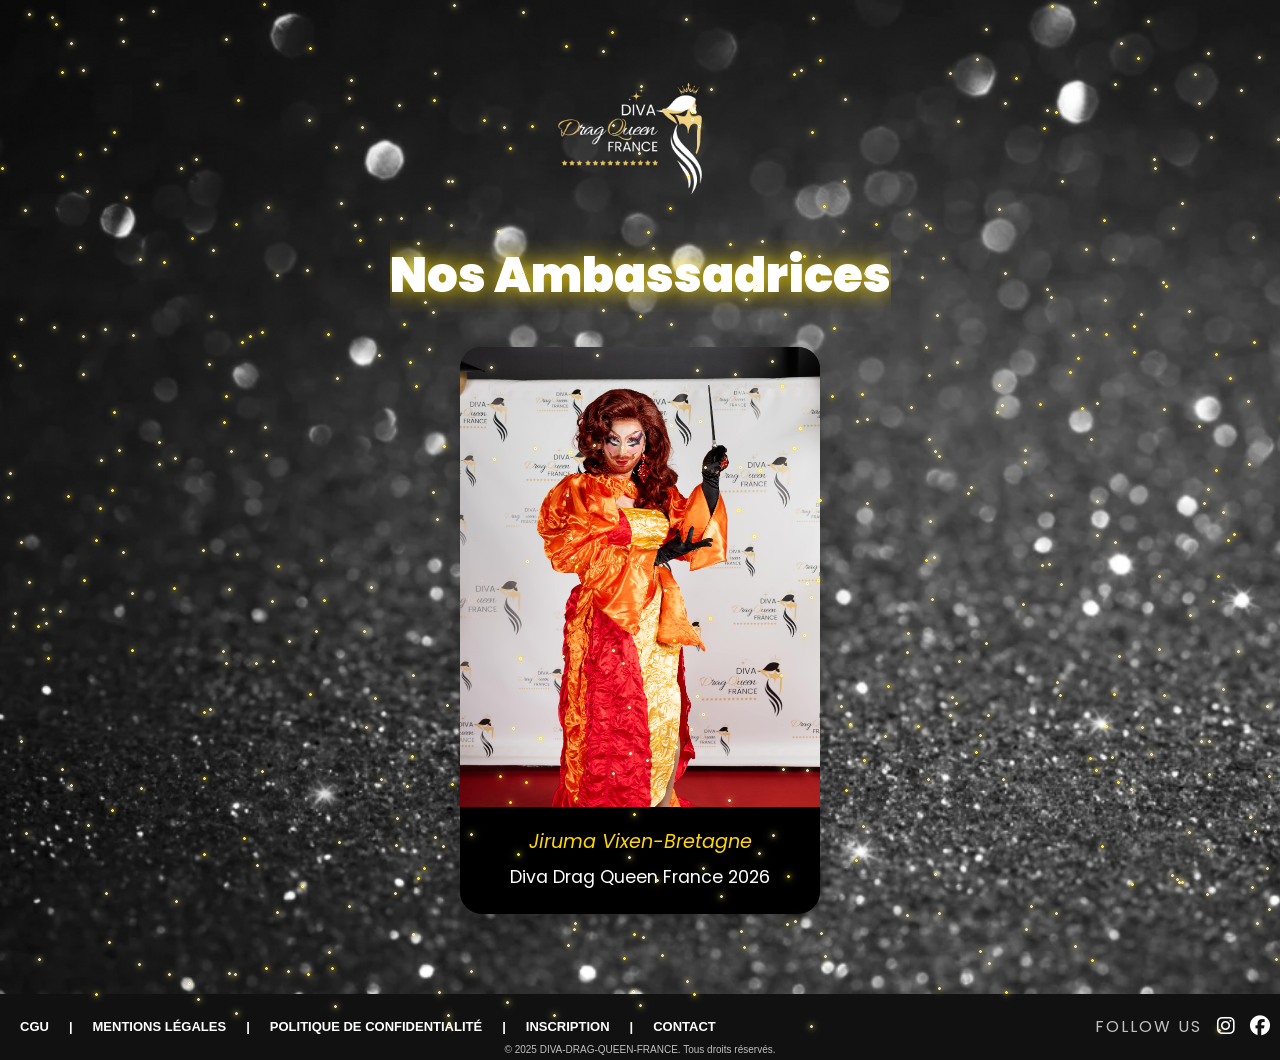
==== pages/ambassadrices.html @ 038f0b07 "mise a jour site mars 2026" ====
<!DOCTYPE html>
<html lang="fr">

<head>
    <meta charset="UTF-8">
    <meta name="viewport" content="width=device-width, initial-scale=1.0">
    <title>DIVA DRAG QUEEN FRANCE | Nos Ambassadrices</title>
    <link rel="shortcut icon" type="image/png" href="../srv/logo/1.png" />
    <link rel="stylesheet" href="../style.css">
    <link href="https://fonts.googleapis.com/css2?family=Poppins:ital,wght@0,800;1,800&display=swap" rel="stylesheet">
    <link href="https://fonts.googleapis.com/css2?family=Allura&display=swap" rel="stylesheet">
    <link rel="stylesheet" href="https://cdnjs.cloudflare.com/ajax/libs/font-awesome/6.5.1/css/all.min.css">
</head>

<body>
       <!--
 b.             8          .8.              ,o888888o.        ,o888888o.               8 888888888o.      8 8888888888   `8.`888b           ,8'
888o.          8         .888.            8888     `88.   . 8888     `88.             8 8888    `^888.   8 8888          `8.`888b         ,8'
Y88888o.       8        :88888.        ,8 8888       `8. ,8 8888       `8b            8 8888        `88. 8 8888           `8.`888b       ,8'
.`Y888888o.    8       . `88888.       88 8888           88 8888        `8b           8 8888         `88 8 8888            `8.`888b     ,8'
8o. `Y888888o. 8      .8. `88888.      88 8888           88 8888         88           8 8888          88 8 888888888888     `8.`888b   ,8'
8`Y8o. `Y88888o8     .8`8. `88888.     88 8888           88 8888         88           8 8888          88 8 8888              `8.`888b ,8'
8   `Y8o. `Y8888    .8' `8. `88888.    88 8888           88 8888        ,8P           8 8888         ,88 8 8888               `8.`888b8'
8      `Y8o. `Y8   .8'   `8. `88888.   `8 8888       .8' `8 8888       ,8P            8 8888        ,88' 8 8888                `8.`888'
8         `Y8o.`  .888888888. `88888.     8888     ,88'   ` 8888     ,88'             8 8888    ,o88P'   8 8888                 `8.`8'
8            `Yo .8'       `8. `88888.     `8888888P'        `8888888P'               8 888888888P'      8 888888888888          `8.`

                                                                 Powered by 🅽🅰🅲🅾 🅳🅴🆅 ✨
-->  
    <div class="background" id="bg-effect">

        <div class="ambassadrices-page">
            <a href="../index.html" class="ambassadrices-logo-link">
                <img class="ambassadrices-logo" src="../srv/logo/11.png" alt="Diva Drag Queen France">
            </a>

            <h1 class="ambassadrices-title">Nos Ambassadrices</h1>

            <div class="ambassadrices-container">
                <div class="ambassadrice-card">
                    <div class="ambassadrice-photo-wrapper">
                        <img src="../srv/ambassadrice-01.jpg" alt="Jiruma Vixen-Bretagne" class="ambassadrice-photo">
                    </div>

                    <div class="ambassadrice-caption">
                        <p class="ambassadrice-name">Jiruma Vixen-Bretagne</p>
                        <p class="ambassadrice-title-text">Diva Drag Queen France 2026</p>
                    </div>
                </div>
            </div>
        </div>

        <footer>
            <div class="footer-container">
                <div class="footer-links">
                    <a href="./infos.html#cgu" class="footer-link">CGU</a>
                    <div class="responsive-footer">|</div>
                    <a href="./infos.html#mentions-legales" class="footer-link">MENTIONS LÉGALES</a>
                    <div class="responsive-footer">|</div>
                    <a href="./infos.html#politique-confidentialite" class="footer-link">POLITIQUE DE CONFIDENTIALITÉ</a>
                    <div class="responsive-footer">|</div>
                    <a href="./inscriptions.html" class="footer-link">INSCRIPTION</a>
                    <div class="responsive-footer">|</div>
                    <a href="./contact.html" class="footer-link">CONTACT</a>
                </div>
                <div class="footer-social">
                    <span class="follow-us">FOLLOW US</span>
                    <a href="https://www.instagram.com/divadragqueenfranceofficiel?igsh=b3A2aWt0Zmlwb2pk" target="blank" class="social-icon"><i class="fab fa-instagram"></i></a>
                    <a href="https://www.facebook.com/profile.php?id=61575319885004" target="blank" class="social-icon"><i class="fab fa-facebook"></i></a>
                </div>
            </div>
            <div class="footer-copyright">
                © 2025 DIVA-DRAG-QUEEN-FRANCE. Tous droits réservés.
            </div>
        </footer>
    </div>
</body>

<script src="../demo.js"></script>

</html>
---- style.css ----
/* <!--
b.             8          .8.              ,o888888o.        ,o888888o.               8 888888888o.      8 8888888888   `8.`888b           ,8'
888o.          8         .888.            8888     `88.   . 8888     `88.             8 8888    `^888.   8 8888          `8.`888b         ,8'
Y88888o.       8        :88888.        ,8 8888       `8. ,8 8888       `8b            8 8888        `88. 8 8888           `8.`888b       ,8'
.`Y888888o.    8       . `88888.       88 8888           88 8888        `8b           8 8888         `88 8 8888            `8.`888b     ,8'
8o. `Y888888o. 8      .8. `88888.      88 8888           88 8888         88           8 8888          88 8 888888888888     `8.`888b   ,8'
8`Y8o. `Y88888o8     .8`8. `88888.     88 8888           88 8888         88           8 8888          88 8 8888              `8.`888b ,8'
8   `Y8o. `Y8888    .8' `8. `88888.    88 8888           88 8888        ,8P           8 8888         ,88 8 8888               `8.`888b8'
8      `Y8o. `Y8   .8'   `8. `88888.   `8 8888       .8' `8 8888       ,8P            8 8888        ,88' 8 8888                `8.`888'
8         `Y8o.`  .888888888. `88888.     8888     ,88'   ` 8888     ,88'             8 8888    ,o88P'   8 8888                 `8.`8'
8            `Yo .8'       `8. `88888.     `8888888P'        `8888888P'               8 888888888P'      8 888888888888          `8.`

                                                                Powered by 🅽🅰🅲🅾 🅳🅴🆅 ✨
--> */

html,
body {
    overflow-x: hidden;
    width: 100%;
}

body {
    margin: 0px;
    top: 0px;
    left: 0px;
}

.background {
    background-image: url("./srv/background-blk.png");
    background-size: cover;
    background-repeat: no-repeat;
    width: 100%;
    margin: 0;
    height: 100%;
}

.home-logo {
    margin: 0px;
    display: flex;
    justify-content: space-between;
    position: relative;
}

#home-logo-01 {
    width: 200px;
    height: 100%;
    margin-left: 50px;
}

#home-logo-02 {
    margin-top: 50px;
    margin-right: 30px;
    width: 600px;
    height: 100%;
    height: auto;
    position: relative;

}

#home-logo-03 {
    width: 90%;
}

.sparkle-glow {
    position: absolute;
    width: 3px;
    height: 3px;
    background: radial-gradient(circle, gold, white, transparent);
    border-radius: 50%;
    box-shadow: 0 0 5px gold, 0 0 10px white;
    animation: sparkleGlow 1.5s infinite alternate ease-in-out;
}


/* Start page election */

#home-logo-01-b {
    height: 25%;
    position: absolute;
    left: 7%;
    top: 45px;
}

#home-affiche {
    width: 400px;
    height: auto;
    margin-top: 40px;
    margin-right: 50px;
    border-radius: 10px;
    box-shadow: 0 10px 30px rgba(0, 0, 0, 0.2);
}

.link-affiche {
    display: flex;
    justify-content: center;
    align-items: center;
}

.video-affiche-wrapper {
    display: flex;
    align-items: center;
    justify-content: center;
}

.home-affiche-video {
    width: 100%;
    max-width: 260px;
    aspect-ratio: 9 / 16;
    object-fit: cover;
    border-radius: 12px;
    display: block;
}

.banner {
    position: relative;
    width: 100%;
    height: 450px;
    display: flex;
    justify-content: center;
    overflow: hidden;
}

.banner-mobile {
    display: none;
}

.banner-image {
    width: 90%;
    height: auto;
    display: block;
    margin-top: 50px;
    border-radius: 15px;
    margin-bottom: 30px;
    background-image: url(./srv/elections-2.png);
    background-size: cover;
    background-repeat: no-repeat;
    background-position: center center;
    transition: transform 0.3s ease-in-out;
    animation: neonGlowSilver 1.5s infinite alternate ease-in-out;
}

.banner-image-02 {
    width: 90%;
    height: auto;
    display: block;
    margin-top: 50px;
    border-radius: 15px;
    margin-bottom: 30px;
    background-image: url(./srv/banner-concours-2.png);
    background-size: cover;
    background-repeat: no-repeat;
    background-position: center center;
    transition: transform 0.3s ease-in-out;
    animation: neonGlowSilver 1.5s infinite alternate ease-in-out;
}

.banner-text {
    position: absolute;
    width: 50%;
    bottom: -80px;
    right: 7%;

}

#title-elections {
    margin-top: 0px;
}


/* End page election */

@keyframes sparkleGlow {
    0% {
        opacity: 0;
        transform: scale(0.5);
    }

    100% {
        opacity: 1;
        transform: scale(1.5);
    }
}

@keyframes lightSweep {
    0% {
        left: -100%;
    }

    50% {
        left: 100%;
    }

    100% {
        left: -100%;
        opacity: 0;
    }
}

h1 {
    padding-left: 50px;
    color: white;
    /* margin-top: -30px; */
    font-weight: 900;
    font-family: 'Poppins', sans-serif;
    font-size: 3rem;
    position: relative;
    overflow: hidden;
    text-shadow: 0px 0px 15px rgba(255, 223, 0, 0.6),
        0px 0px 30px rgba(255, 223, 0, 0.5);
}

h1::after {
    content: "";
    position: absolute;
    top: 0;
    left: -100%;
    width: 150%;
    height: 100%;
    background: linear-gradient(120deg, rgba(255, 255, 255, 0) 30%, rgba(255, 255, 255, 0.6) 50%, rgba(255, 255, 255, 0) 70%);
    animation: lightSweep 2.5s ease-in-out 1.2s forwards;
}

.menu {
    margin: 48px 30px 0px 30px;
    padding-bottom: 40px;
    display: grid;
    grid-template-columns: repeat(5, minmax(0, 1fr));
    gap: 20px;
}

.sub-menu {
    position: relative;
    overflow: hidden;
    border-radius: 20px;
    flex: 1 1 calc(25% - 15px);
    max-width: calc(25% - 15px);
    display: flex;
    justify-content: center;
    align-items: center;
    transition: transform 0.3s ease-in-out;
    cursor: pointer;
}

.sub-menu-01 {
    position: relative;
    overflow: hidden;
    border-radius: 20px;
    width: 100%;
    max-width: none;
    display: flex;
    justify-content: center;
    align-items: center;
    transition: transform 0.3s ease-in-out;
    animation: neonGlowSilver 1.5s infinite alternate ease-in-out;
    cursor: pointer;
}

.sub-menu-01::after {
    content: attr(data-text);
    position: absolute;
    bottom: 0;
    left: 50%;
    transform: translateX(-50%);
    width: 100%;
    background: black;
    color: white;
    text-align: center;
    font-weight: bold;
    padding: 10px 0;
    letter-spacing: 1px;
    font-family: 'Poppins', sans-serif;
    font-size: clamp(0.75rem, 1vw, 1rem);
}

.sub-menu-01 img {
    width: 100%;
    height: auto;
    display: block;
    border-radius: 20px;
}

.sub-menu:hover {
    transform: scale(1.05);
}


.sub-menu-01:hover {
    transform: scale(1.05);
}

.card-inner {
    position: relative;
    width: 100%;
    height: 100%;
    transform-style: preserve-3d;
    transition: transform 0.8s ease;
}

.sub-menu.flipped .card-inner {
    transform: rotateY(180deg);
}

.card-front,
.card-back {
    width: 100%;
    backface-visibility: hidden;
    border-radius: 15px;
    overflow: visible;
    box-shadow: 0 10px 30px rgba(0, 0, 0, 0.2);
    display: flex;
    flex-direction: column;
    justify-content: center;
    align-items: center;
    background-color: white;
}

.card-back>p {
    margin: 0px 12px;
}

.card-front {
    background: #000;
    color: white;
}

.card-front img {
    width: 100%;
    height: auto;
    object-fit: cover;
}

.card-front span {
    padding: 10px;
    font-weight: bold;
    font-family: 'Poppins', sans-serif;
}

.card-back {
    position: absolute;
    inset: 0;
    width: 100%;
    height: 100%;
    background: linear-gradient(135deg, #1a1a1a, #333);
    color: gold;
    transform: rotateY(180deg);
    text-align: center;
    padding: 5px;
    font-family: 'Poppins', sans-serif;
    font-size: smaller;

    display: flex;
    flex-direction: column;
    align-items: center;
}

.card-back>p {
    margin: 4px 12px 0;
}

.partners-area {
    flex: 1;
    width: 100%;
    display: flex;
    align-items: center;
    justify-content: center;
}

.partners-grid {
    /* margin: 20px; */
    display: flex;
    flex-wrap: wrap;
    justify-content: center;
    gap: 8px 12px;


    box-sizing: border-box;
}

.partner-item {
    flex: 0 0 calc(50% - 70px);
    display: flex;
    align-items: center;
    justify-content: center;
}

.partner-logo {
    width: 60ssspx;
    height: 60ssspx;
    object-fit: contain;
    border-radius: 10px;
}

.billet-bouton {
    margin: 30px;
    display: inline-block;
    background-color: white;
    color: #1a1a1a;
    text-decoration: none;
    padding: 8px 16px;
    border-radius: 8px;
    font-weight: 600;
    transition: background-color 0.2s;
}

.billet-bouton:hover {
    background-color: #f11ef8;
    color: gold;
}

.candidate-list {
    list-style: none;
    padding: 0;
    margin: 0;
    display: grid;
    gap: 8px;
    margin-top: 10px;
}

.candidate-list li {
    display: flex;
    justify-content: center;
}

.candidate-link {
    background: transparent;
    border: 1px solid white;
    color: white;
    padding: 4px 10px;
    border-radius: 5px;
    font-weight: 600;
    cursor: pointer;
    font-size: small;
}

.candidate-link:hover {
    filter: brightness(1.1);
    color: #f11ef8;
    border: 1px solid #f11ef8;
}

/* Modal */
.candidate-modal {
    position: fixed;
    inset: 0;
    display: none;
}

.candidate-modal.is-open {
    display: block;
}

.candidate-modal__backdrop {
    position: absolute;
    inset: 0;
    background: rgba(0, 0, 0, 0.6);
}

.candidate-modal__dialog {
    position: absolute;
    inset: 0;
    margin: auto;
    width: min(90vw, 520px);
    justify-content: center;
    border-radius: 16px;
    padding: 12px;
    display: flex;
    flex-direction: column;
    gap: 8px;
    align-items: center;
}

.candidate-modal__img {
    width: 100%;
    height: auto;
    object-fit: contain;
    border-radius: 12px;
}

.candidate-modal__close {
    align-self: flex-end;
    top: 16px;
    right: 16px;
    background: transparent;
    color: rgb(255, 0, 157);
    border: none;
    font-size: 28px;
    line-height: 1;
    cursor: pointer;
    transition: transform 500ms ease;
}

.candidate-modal__close:hover {
    transform: rotate(360deg);
    color: gold;
}

@keyframes neonGlowSilver {
    0% {
        box-shadow: 0 0 4px silver, 0 0 10px silver, 0 0 15px silver;
    }

    50% {
        box-shadow: 0 0 6px #c0c0c0, 0 0 15px #c0c0c0, 0 0 20px #c0c0c0;
    }

    100% {
        box-shadow: 0 0 4px silver, 0 0 10px silver, 0 0 15px silver;
    }
}

footer {
    background: #111;
    color: white;
    padding: 20px 0px 5px 0px;
    margin-top: 20px;
    text-align: center;
}

.footer-container {
    display: flex;
    justify-content: space-between;
    align-items: center;
    padding: 0 20px;
    width: 100%;
}

.footer-links {
    display: flex;
    justify-content: center;
    gap: 20px;
    position: relative;
    font-family: 'Arial', sans-serif;
    font-size: small;
    font-weight: bold;
}

.footer-link {
    color: white;
    text-decoration: none;
    transition: 0.3s;
    display: flex;
    justify-content: center;
}

.footer-link:hover {
    color: #c0c0c0;
}

.footer-social {
    display: flex;
    align-items: center;
    gap: 15px;
    margin-right: 30px;
}

.follow-us {
    font-family: 'Poppins', sans-serif;
    cursor: default;
    letter-spacing: 2px;
    color: #c0c0c0;
}

.social-icon {
    color: white;
    font-size: 20px;
    transition: 0.3s;
}

.social-icon:hover {
    color: #c0c0c0;
    transform: scale(1.1);
}

.footer-copyright {
    font-size: x-small;
    margin-top: 5px;
    color: #c0c0c0;
    font-family: 'Arial', sans-serif;
    cursor: default;
}

.main-content {
    border-radius: 15px;
    padding: 2rem;
    background-color: #fff;
    max-width: 800px;
    margin: 0 auto;
    transition: transform 0.3s ease-in-out;
    animation: neonGlowSilver 1.5s infinite alternate ease-in-out;
    font-family: 'Poppins', sans-serif;
    color: #333;
}

.subtitle {
    text-align: center;
    color: goldenrod;
}

.description {
    margin-bottom: 1rem;
}

.criteria-list {
    list-style-type: none;
    padding-left: 0;
}

.criteria-item {
    margin-bottom: 1rem;
}

.criteria-item>strong {
    color: goldenrod;
}

.logo-container-c-01 {
    text-align: right;
}

.logo-c-01 {
    max-width: 150px;
    height: auto;
}

.container-inscription {
    display: flex;
    justify-content: center;
}

.banner-image-inscription {
    width: 100%;
    margin: 20px 40px;
    border-radius: 15px;
    display: flex;
    justify-content: flex-start;
}

.banner-image-inscription>img {
    border-radius: 15px;
}

h3 {
    font-family: 'Allura', cursive;
    color: goldenrod;
    font-size: 100px;
    text-align: right;
    margin: 70px 70px 20px 0px;
    width: 100%;

}

.page-inscription {
    display: flex;
    height: 100vh;
    align-items: center;
    justify-content: center;
}

.inscription-image {
    width: 50%;
    position: relative;
    margin: 80px 40px;
    transition: transform 0.3s ease-in-out;
    animation: neonGlowSilver 1.5s infinite alternate ease-in-out;
    border-radius: 20px;
}

.inscription-image>img {
    width: 100%;
    height: 100%;
    object-fit: cover;
    border-radius: 15px;
}

.logo {
    position: absolute;
    top: 10px;
    left: 10px;
    width: 150px;
    height: auto;
}

.inscription-formulaire {
    width: 50%;
    display: flex;
    flex-direction: column;
    justify-content: center;
    align-items: center;
    padding: 20px;
    margin: 10px 40px;
}

.form-inscription {
    display: flex;
    flex-direction: column;
    width: 100%;
    max-width: 400px;
}

.form-inscription input,
.form-inscription select,
.form-inscription textarea {
    width: 100%;
    padding: 10px;
    border: 1px solid #ccc;
    border-radius: 20px;
    font-size: 14px;
    margin-bottom: 10px;
}

.row {
    display: flex;
    gap: 10px;
}

.row input {
    width: 50%;
}

.line {
    width: 95%;
}

.accept-inscription-container {
    background-color: white;
    padding: 10px;
    border-radius: 15px;
    font-size: 11px;
    margin-bottom: 15px;
}

.checkbox-label {
    display: flex;
    align-items: center;
    gap: 8px;
    cursor: pointer;
}

.checkbox-label input {
    appearance: none;
    width: 10px;
    height: 10px;
    border: 1px solid #ff4081;
    border-radius: 50%;
    display: flex;
    align-items: center;
    justify-content: center;
    position: relative;
    cursor: pointer;
    margin: 3px;
    padding: 6px;
    box-sizing: border-box;
}

.checkbox-label input:checked {
    background-color: #ff4081;
    border: 1px solid #ff4081;
}

.checkbox-label input:checked::before {
    content: "✔";
    color: white;
    font-size: 10px;
    font-weight: bold;
    position: absolute;
    top: 50%;
    left: 50%;
    transform: translate(-50%, -50%);
}

.btn-valider {
    background-color: #ff4081;
    color: white;
    font-size: 18px;
    padding: 10px;
    border: none;
    border-radius: 5px;
    cursor: pointer;
    width: 100%;
    margin-bottom: 50px;
}

.btn-valider:hover {
    background-color: #e60073;
}

.contact-form {
    display: flex;
    flex-direction: column;
    align-items: center;
    width: 100%;
    max-width: 300px;
    margin: auto;
}

.contact-form .form-input,
.contact-form .form-textarea {
    width: 100%;
    min-width: 300px;
    padding: 8px;
    border: 1px solid #ccc;
    border-radius: 15px;
    font-size: 14px;
    margin-bottom: 10px;
}

.contact-form .form-textarea {
    height: 100px;
    resize: vertical;
}

#btn-envoyer {
    width: 300px;
    padding: 10px;
    border: none;
    border-radius: 5px;
    background-color: #d62a77;
    color: white;
    font-size: 16px;
    cursor: pointer;
    transition: background 0.3s;
}

#btn-envoyer:hover {
    background-color: #b02161;
}

.contact-image {
    width: 30%;
    position: relative;
    margin: 40px 40px;
    position: relative;
    overflow: hidden;
    border-radius: 20px;
    display: flex;
    justify-content: center;
    align-items: center;
    transition: transform 0.3s ease-in-out;
    animation: neonGlowSilver 1.5s infinite alternate ease-in-out;
    cursor: pointer;
}

.contact-image>img {
    width: 100%;
    object-fit: cover;
    border-radius: 20px;
}

.contact-image::after {
    content: attr(data-text);
    position: absolute;
    bottom: 0;
    left: 50%;
    transform: translateX(-50%);
    width: 100%;
    background: black;
    color: white;
    text-align: center;
    font-weight: bold;
    padding: 10px 0;
    letter-spacing: 1px;
    font-family: 'Poppins', sans-serif;
}

.info-container {
    display: flex;
    flex-direction: column;
    align-items: center;
    justify-content: center;
}

.info-container>h3 {
    text-align: center;
    width: 80%;
}

section>p>strong {
    color: #b02161;
}

.logo-naco-dev {
    width: 80px;
}

@media screen and (max-width: 1024px) {
    .page-inscription {
        flex-direction: column;
        height: auto;
        align-items: center;
    }

    .btn-valider {
        margin-bottom: 0px;
    }

    .logo {
        width: 100px;
    }

    #btn-envoyer {
        width: 250px;
    }

    .contact-form .form-input,
    .contact-form .form-textarea {
        min-width: 250px;
    }

    .contact-image,
    .inscription-image,
    .inscription-formulaire {
        width: 80%;
        margin: 10px;
        padding-top: 0px;
    }

    .inscription-titre {
        text-align: center;
        font-size: 50px;
        margin-top: 0px;
    }

    .footer-container {
        flex-direction: column;
        gap: 10px;
    }

    .main-content {
        margin: 0px 20px;
        padding: 1rem;
    }

    .banner {
        display: none;
    }

    #home-logo-01-b-mobile {
        width: 100px;
        margin-left: 10px;
    }

    .banner-mobile {
        position: relative;
        width: 100%;
        height: 360px;
        display: flex;
        justify-content: center;
        overflow: hidden;
    }

    .banner-image-mobile {
        width: 87%;
        display: flex;
        align-items: flex-end;
        justify-content: space-between;
        margin-top: 30px;
        border-radius: 15px;
        margin-bottom: 30px;
        background-image: url(./srv/m-elections-2.jpg);
        background-size: cover;
        background-repeat: no-repeat;
        background-position: center center;
        transition: transform 0.3s ease-in-out;
        animation: neonGlowSilver 1.5s infinite alternate ease-in-out;
    }

    .banner-image-mobile-02 {
        width: 80%;
        display: flex;
        align-items: flex-end;
        justify-content: space-between;
        margin-top: 30px;
        border-radius: 15px;
        margin-bottom: 30px;
        background-image: url(./srv/banner-concours-2.png);
        background-size: cover;
        background-repeat: no-repeat;
        background-position: center center;
        transition: transform 0.3s ease-in-out;
        animation: neonGlowSilver 1.5s infinite alternate ease-in-out;
    }

    .banner-text-mobile {
        margin-right: 5px;
        width: 50%;
    }

    .sub-menu {
        flex: 1 1 100%;
        max-width: 100%;
    }

    .sub-menu-01 {
        flex: 1 1 100%;
        max-width: 100%;
    }

    .home-logo {
        justify-content: center;
        flex-direction: column;
        align-items: center;
    }

    #home-logo-01 {
        width: 85%;

    }

    #home-affiche {
        width: 85%;
        margin: 0px 20px 20px;
    }

    #home-logo-02 {
        display: none;
    }

    h1 {
        padding-left: 40px;
        font-size: 25px;
        margin-top: 0px;
        text-shadow: 0px 0px 5px rgba(255, 223, 0, 0.3), 0px 0px 15px rgba(255, 223, 0, 1);
    }

    .menu {
        gap: 40px;
        margin: 30px 50px 0px 50px;
        padding-bottom: 20px;
        grid-template-columns: 1fr;
    }

    .sub-menu:hover {
        transform: none;
    }

    .footer-links {
        font-size: x-small;
        margin-bottom: 10px;
        flex-direction: column;
        align-items: center;
    }

    .responsive-footer {
        display: none;
    }

    .footer-social {
        margin-bottom: 5px;
    }

    .info-container {
        margin: 0 20px;
    }

    .info-container h3 {
        font-size: xx-large;
        margin: 25px 0px
    }

    .candidate-link {
        font-size: x-small;
    }

}

/* Correction spécifique page Election */
.menu.election-menu {
    display: flex !important;
    flex-wrap: wrap;
    justify-content: center !important;
    align-items: center;
    gap: 40px;
    width: 100%;
    max-width: 1100px;
    margin: 48px auto 0 auto !important;
    padding: 0 30px 40px 30px;
    box-sizing: border-box;
}

.menu.election-menu .sub-menu {
    flex: 0 0 300px !important;
    width: 300px !important;
    max-width: 300px !important;
    height: 300px !important;
    min-height: 300px !important;
}

.menu.election-menu .card-inner {
    width: 100%;
    height: 100%;
}

.menu.election-menu .card-front,
.menu.election-menu .card-back {
    width: 100%;
    height: 100%;
    min-height: 300px;
}

.menu.election-menu .card-front {
    justify-content: flex-start;
}

.menu.election-menu .card-front img {
    width: 100%;
    height: 230px;
    object-fit: cover;
}

.menu.election-menu .card-front span {
    height: 70px;
    min-height: 70px;
    width: 100%;
    display: flex;
    align-items: center;
    justify-content: center;
    text-align: center;
    box-sizing: border-box;
}

@media screen and (max-width: 1024px) {
    .menu.election-menu {
        flex-direction: column;
        align-items: center;
        gap: 40px;
        max-width: 100%;
        margin: 30px auto 0 auto !important;
        padding: 0 30px 30px 30px;
    }

    .menu.election-menu .sub-menu {
        width: 100% !important;
        max-width: 420px !important;
        height: 320px !important;
    }
}

@media screen and (max-width: 1024px) {
    .menu.election-menu .sub-menu {
        width: 85% !important;
        max-width: 360px !important;
        height: 360px !important;
        min-height: 360px !important;
        margin: 0 auto;
    }

    .menu.election-menu .card-inner,
    .menu.election-menu .card-front,
    .menu.election-menu .card-back {
        height: 360px !important;
        min-height: 360px !important;
    }

    .menu.election-menu .card-front img {
        height: 280px !important;
        object-fit: cover;
    }

    .menu.election-menu .card-front span {
        height: 80px !important;
        min-height: 80px !important;
    }
}
/* Correction spécifique carte candidates */
.menu.election-menu .candidates-card .card-back {
    justify-content: flex-start;
    overflow: hidden;
    padding: 14px 10px;
    box-sizing: border-box;
}

.menu.election-menu .candidates-card .card-back > p {
    margin: 0 0 8px 0;
    font-size: 1rem;
}

.menu.election-menu .candidates-card .candidate-list {
    gap: 5px;
    margin-top: 0;
    width: 100%;
}

.menu.election-menu .candidates-card .candidate-link {
    font-size: 0.75rem;
    padding: 3px 8px;
    line-height: 1.1;
    max-width: 95%;
}

/* Page Nos Ambassadrices */
.ambassadrices-page {
    min-height: calc(100vh - 120px);
    padding: 40px 30px 60px;
    box-sizing: border-box;
    display: flex;
    flex-direction: column;
    align-items: center;
}

.ambassadrices-logo-link {
    display: inline-flex;
    justify-content: center;
    align-items: center;
    margin-bottom: 10px;
}

.ambassadrices-logo {
    width: 180px;
    height: auto;
    display: block;
}

.ambassadrices-title {
    padding-left: 0;
    margin: 10px 0 35px;
    text-align: center;
    font-size: 3rem;
}

.ambassadrices-container {
    width: 100%;
    display: flex;
    justify-content: center;
    align-items: center;
}

.ambassadrice-card {
    width: min(90vw, 360px);
    background: linear-gradient(135deg, rgba(15, 15, 15, 0.95), rgba(45, 45, 45, 0.92));
    border-radius: 22px;
    overflow: hidden;
    animation: neonGlowSilver 1.5s infinite alternate ease-in-out;
    box-shadow: 0 10px 30px rgba(0, 0, 0, 0.35);
}

.ambassadrice-photo-wrapper {
    width: 100%;
    background: black;
}

.ambassadrice-photo {
    width: 100%;
    height: 460px;
    object-fit: cover;
    display: block;
}

.ambassadrice-caption {
    background: black;
    padding: 20px 15px 24px;
    text-align: center;
    font-family: 'Poppins', sans-serif;
}

.ambassadrice-name {
    margin: 0 0 8px;
    color: gold;
    font-size: 1.2rem;
    font-style: italic;
}

.ambassadrice-title-text {
    margin: 0;
    color: white;
    font-size: 1.1rem;
}

@media screen and (max-width: 1024px) {
    .ambassadrices-page {
        padding: 25px 20px 40px;
    }

    .ambassadrices-logo {
        width: 140px;
    }

    .ambassadrices-title {
        font-size: 2rem;
        margin-bottom: 25px;
    }

    .ambassadrice-card {
        width: min(90vw, 340px);
    }

    .ambassadrice-photo {
        height: 420px;
    }

    .ambassadrice-name {
        font-size: 1rem;
    }

    .ambassadrice-title-text {
        font-size: 0.95rem;
    }
}
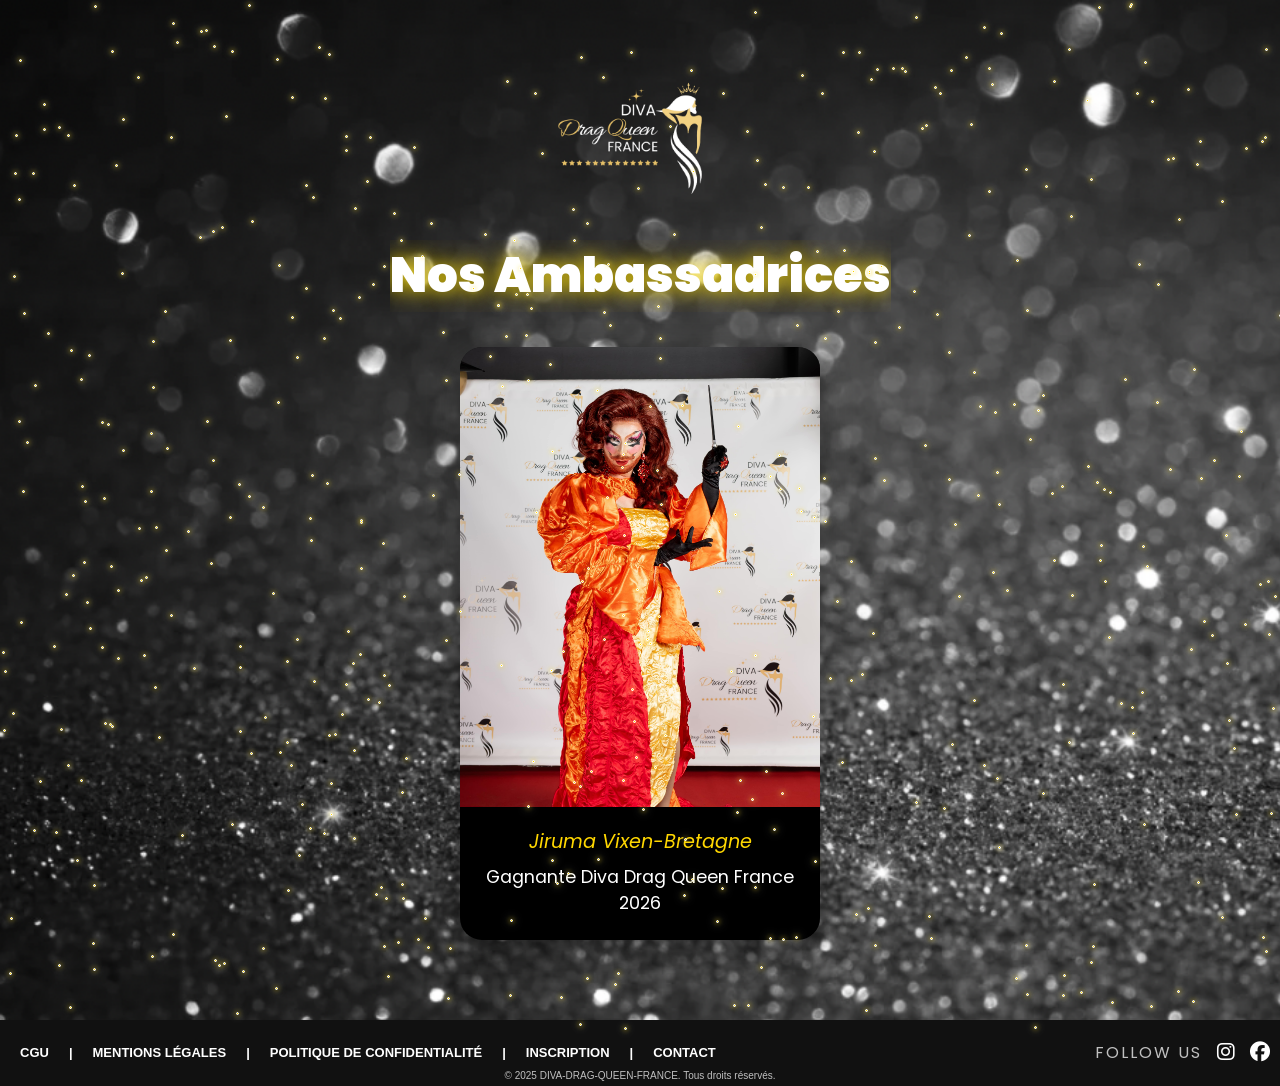
==== commit c23dcf9c: "refactor: polish 2027 election cards venue and jury section" ====
--- a/pages/ambassadrices.html
+++ b/pages/ambassadrices.html
@@ -44,7 +44,7 @@
 
                     <div class="ambassadrice-caption">
                         <p class="ambassadrice-name">Jiruma Vixen-Bretagne</p>
-                        <p class="ambassadrice-title-text">Diva Drag Queen France 2026</p>
+                        <p class="ambassadrice-title-text">Gagnante Diva Drag Queen France 2026</p>
                     </div>
                 </div>
             </div>
@@ -78,4 +78,4 @@
 
 <script src="../demo.js"></script>
 
-</html>+</html>
--- a/style.css
+++ b/style.css
@@ -96,19 +96,35 @@
     align-items: center;
 }
 
-.video-affiche-wrapper {
-    display: flex;
-    align-items: center;
-    justify-content: center;
-}
-
-.home-affiche-video {
-    width: 100%;
-    max-width: 260px;
-    aspect-ratio: 9 / 16;
-    object-fit: cover;
+.official-poster-wrapper {
+    display: flex;
+    align-items: center;
+    justify-content: center;
+}
+
+.home-affiche-image {
+    width: 100%;
+    max-width: 400px;
+    height: auto;
+    object-fit: contain;
     border-radius: 12px;
     display: block;
+}
+
+.home-event-details {
+    margin: 0 auto;
+    padding: 0 20px 15px;
+    color: white;
+    text-align: center;
+    font-family: 'Poppins', sans-serif;
+}
+
+.home-event-details p {
+    margin: 5px 0;
+}
+
+.home-event-details .billet-bouton {
+    margin: 15px 0 0;
 }
 
 .banner {
@@ -384,8 +400,8 @@
 }
 
 .partner-logo {
-    width: 60ssspx;
-    height: 60ssspx;
+    width: 60px;
+    height: 60px;
     object-fit: contain;
     border-radius: 10px;
 }
@@ -405,6 +421,11 @@
 .billet-bouton:hover {
     background-color: #f11ef8;
     color: gold;
+}
+
+.map-bouton {
+    margin: 10px 0 0;
+    padding: 7px 12px;
 }
 
 .candidate-list {
@@ -1185,6 +1206,144 @@
     padding: 3px 8px;
     line-height: 1.1;
     max-width: 95%;
+    overflow-wrap: anywhere;
+}
+
+.election-edition {
+    width: 100%;
+}
+
+.edition-title {
+    margin: 30px auto 0;
+    padding: 0 20px;
+    color: white;
+    text-align: center;
+    font-family: 'Poppins', sans-serif;
+    font-size: 1.5rem;
+}
+
+.election-history {
+    padding-top: 5px;
+}
+
+.menu.election-menu.history-menu {
+    margin-top: 30px !important;
+}
+
+.menu.election-menu .candidate-list--current {
+    grid-template-columns: repeat(2, minmax(0, 1fr));
+    gap: 5px;
+}
+
+.menu.election-menu .candidate-list--current li,
+.menu.election-menu .candidate-list--current .candidate-link {
+    width: 100%;
+}
+
+.event-card-back,
+.jury-card-back,
+.winner-card-back {
+    justify-content: center;
+    gap: 10px;
+}
+
+.event-card-back p,
+.jury-card-back p,
+.winner-card-back p {
+    color: white;
+    line-height: 1.4;
+}
+
+.event-card-back p:first-child,
+.jury-card-back p:first-child,
+.winner-card-back p:first-child {
+    color: gold;
+}
+
+.card-note {
+    font-size: 0.75rem;
+}
+
+/* Ajustements limités à la page Élections 2027 */
+.elections-page .venue-card .card-front img {
+    object-position: center 45%;
+}
+
+.elections-page .jury-card .card-front img {
+    object-position: center 30%;
+}
+
+.elections-page .jury-card-back .card-note {
+    max-width: 250px;
+    margin-top: 4px;
+    color: white;
+    font-style: italic;
+    line-height: 1.45;
+}
+
+.elections-page .current-candidates-card .card-back {
+    gap: 0;
+}
+
+.elections-page .current-candidates-card .candidate-list--current {
+    flex: 1;
+    min-height: 0;
+    grid-template-columns: repeat(2, minmax(0, 1fr));
+    grid-template-rows: repeat(6, minmax(0, 1fr));
+    gap: 6px;
+}
+
+.elections-page .current-candidates-card .candidate-list--current li {
+    min-width: 0;
+    width: 100%;
+}
+
+.elections-page .current-candidates-card .candidate-list--current li:last-child {
+    grid-column: 1 / -1;
+    justify-self: center;
+    width: calc(50% - 3px);
+}
+
+.elections-page .current-candidates-card .candidate-list--current .candidate-link {
+    width: 100%;
+    height: 100%;
+    min-height: 0;
+    padding: 4px 6px;
+    display: flex;
+    align-items: center;
+    justify-content: center;
+    text-align: center;
+    white-space: normal;
+    overflow-wrap: anywhere;
+    font-size: 0.68rem;
+    line-height: 1.15;
+    box-sizing: border-box;
+}
+
+@media screen and (max-width: 1024px) {
+    .edition-title {
+        font-size: 1.15rem;
+    }
+
+    .home-event-details {
+        font-size: 0.85rem;
+    }
+
+    #title-elections {
+        padding: 0 20px;
+        text-align: center;
+        overflow-wrap: anywhere;
+    }
+
+    .menu.election-menu {
+        padding: 0 15px 30px !important;
+    }
+
+    .menu.election-menu .sub-menu {
+        flex: 0 1 100% !important;
+        width: min(100%, 360px) !important;
+        max-width: 360px !important;
+    }
 }
 
 /* Page Nos Ambassadrices */
@@ -1294,4 +1453,4 @@
     .ambassadrice-title-text {
         font-size: 0.95rem;
     }
-}+}
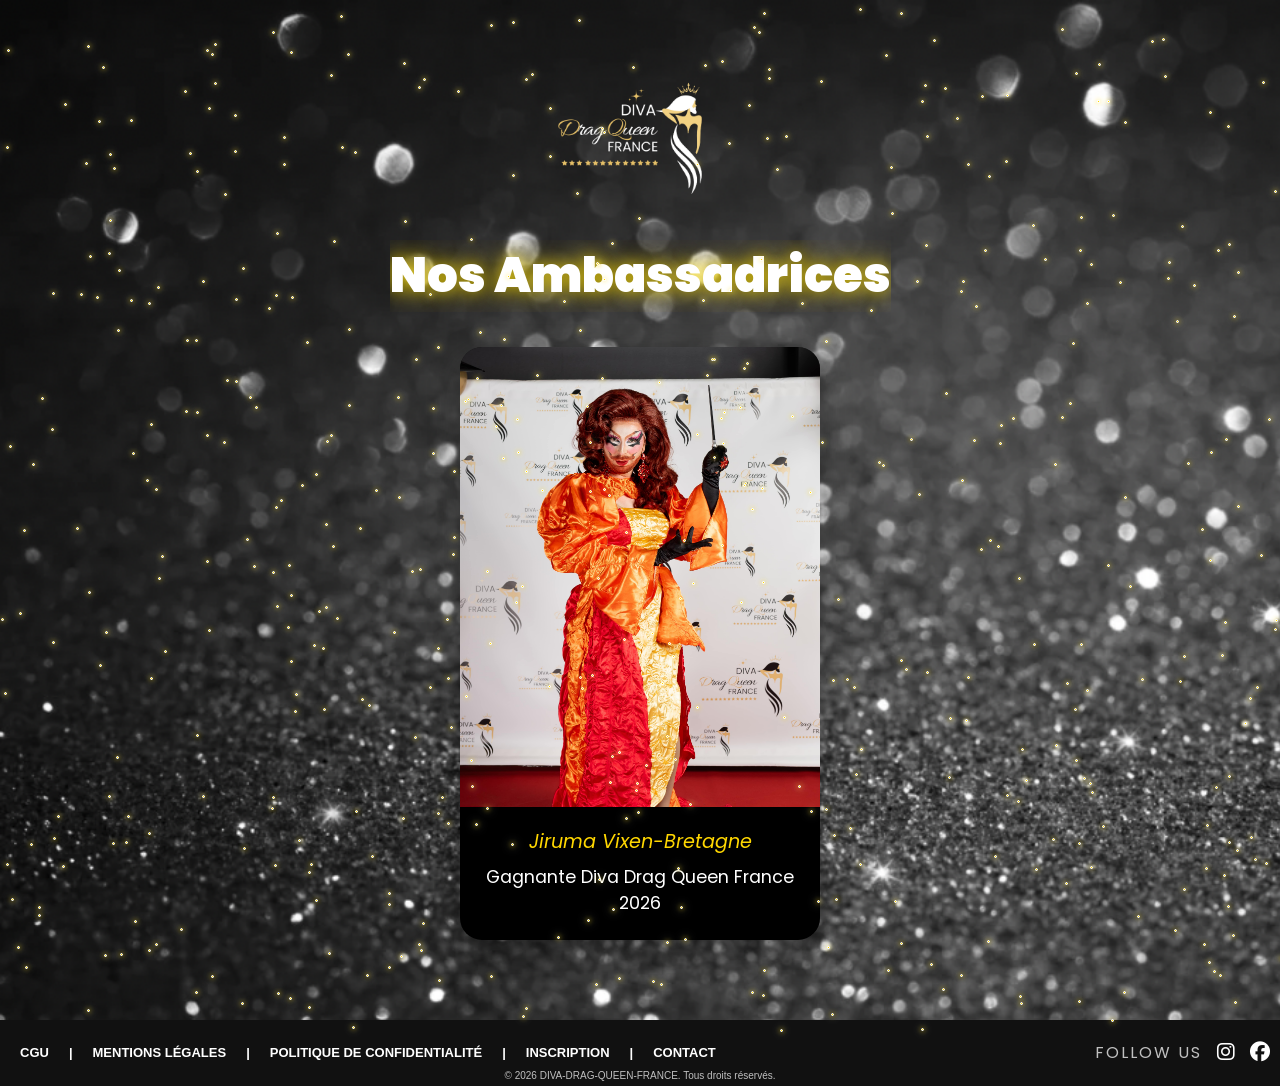
==== commit 7e1f0173: "fix: update 2027" ====
--- a/pages/ambassadrices.html
+++ b/pages/ambassadrices.html
@@ -70,7 +70,7 @@
                 </div>
             </div>
             <div class="footer-copyright">
-                © 2025 DIVA-DRAG-QUEEN-FRANCE. Tous droits réservés.
+                © 2026 DIVA-DRAG-QUEEN-FRANCE. Tous droits réservés.
             </div>
         </footer>
     </div>
